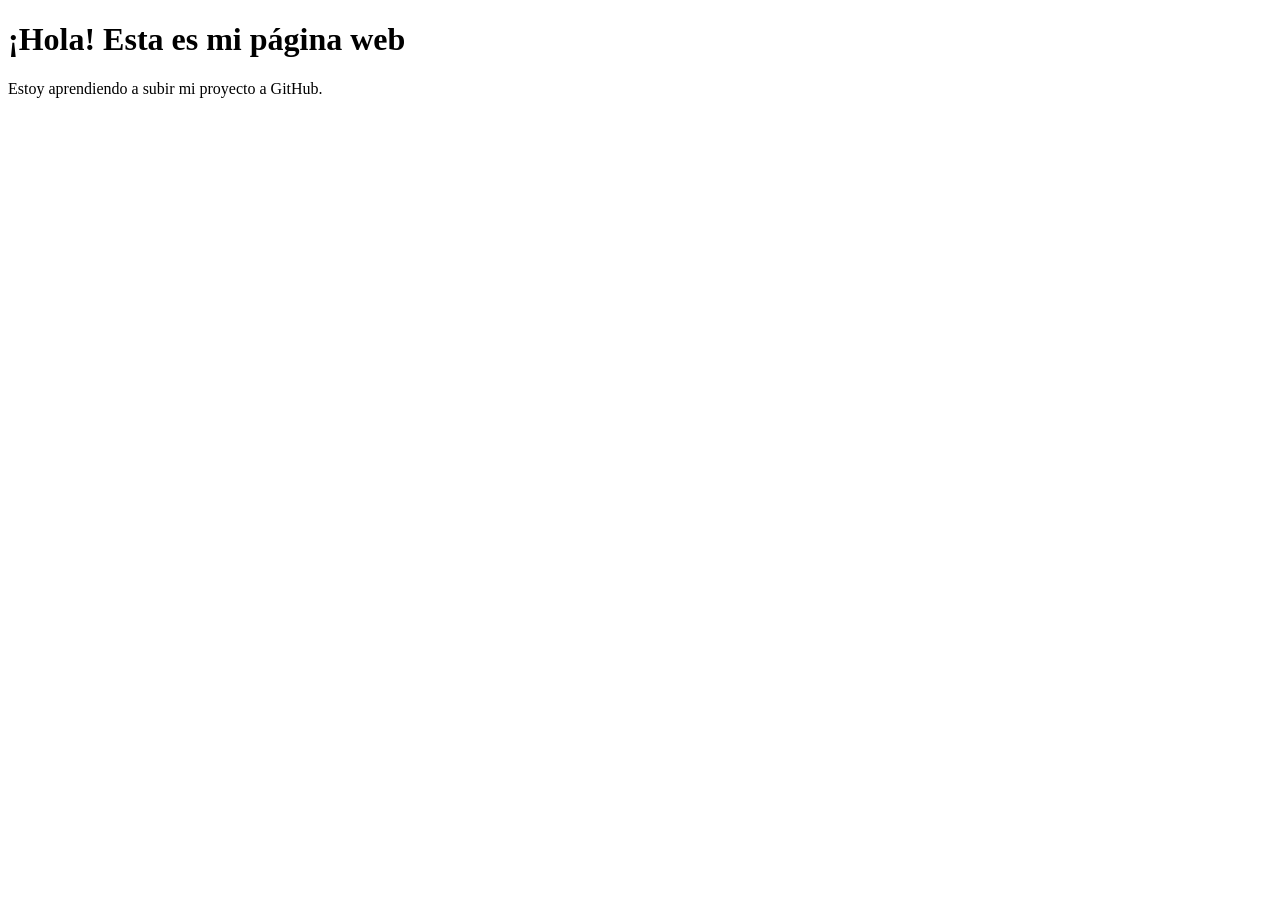
==== index.html @ be5f92dd "Add files via upload" ====
<!DOCTYPE html>
<html>
<head>
    <title>Mi primera página</title>
</head>
<body>
    <h1>¡Hola! Esta es mi página web</h1>
    <p>Estoy aprendiendo a subir mi proyecto a GitHub.</p>
</body>
</html>
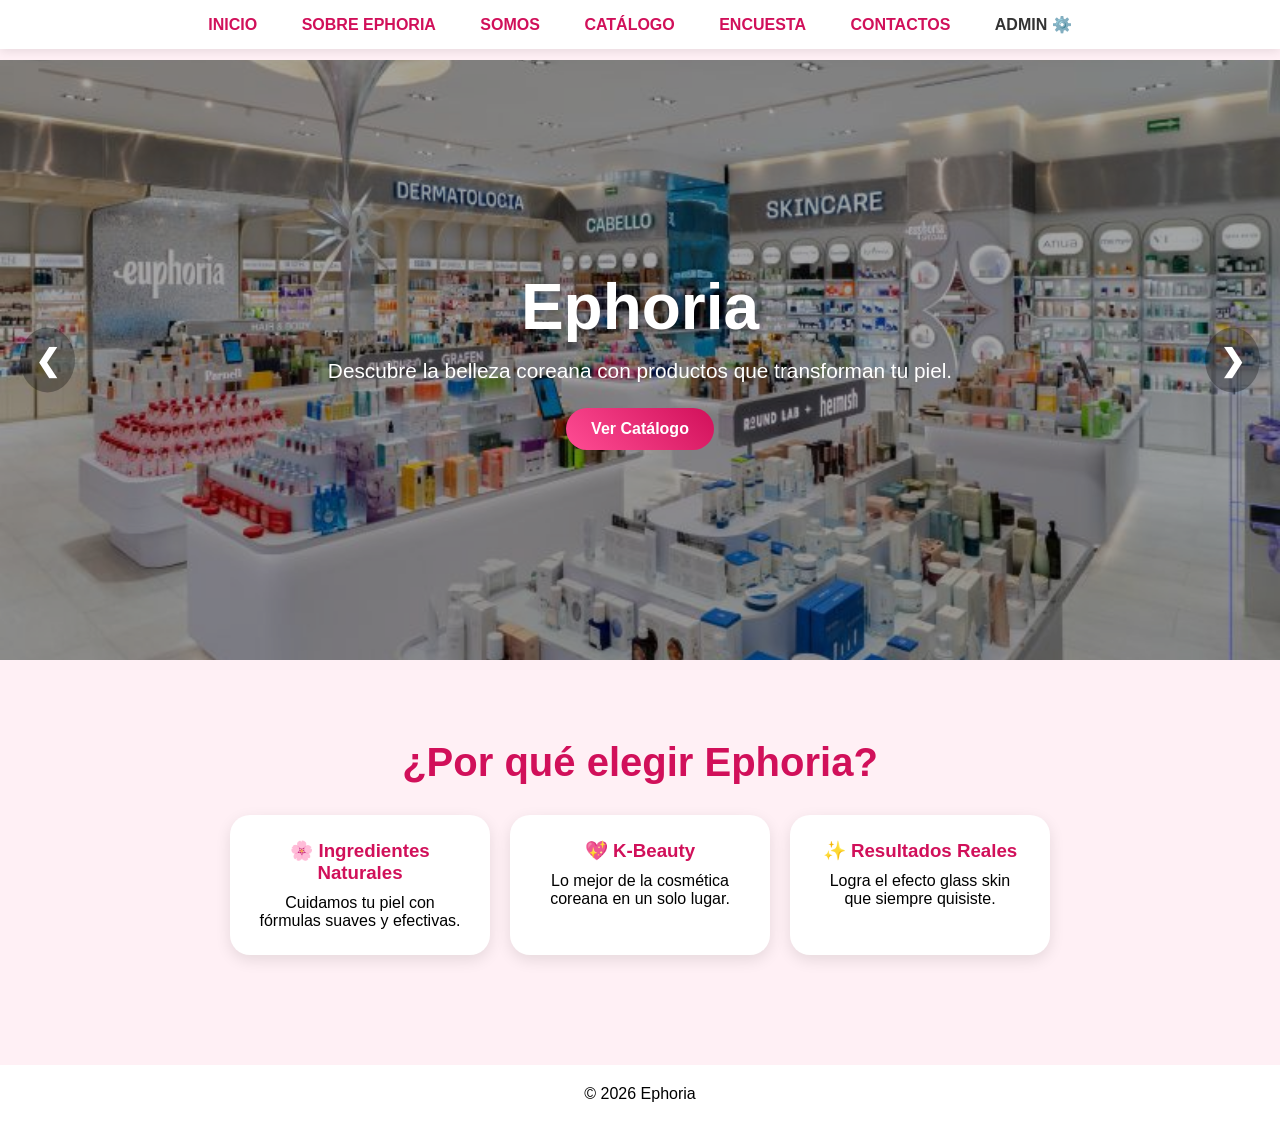
==== commit 5739370c: "Update index.html" ====
--- a/index.html
+++ b/index.html
@@ -1,10 +1,397 @@
 <!DOCTYPE html>
-<html>
+<html lang="es">
 <head>
-    <title>Mi primera página</title>
+    <meta charset="UTF-8">
+    <meta name="viewport" content="width=device-width, initial-scale=1.0">
+    <title>Ephoria - Inicio</title>
+
+    <style>
+
+        :root {
+            --rosa-principal: #ff4d94;
+            --rosa-claro: #fff0f5;
+            --rosa-acento: #d1105a;
+        }
+
+        * {
+            margin: 0;
+            padding: 0;
+            box-sizing: border-box;
+            font-family: 'Segoe UI', sans-serif;
+        }
+
+        body {
+            background: var(--rosa-claro);
+            overflow-x: hidden;
+        }
+
+        /* NAV */
+
+        nav {
+            background: white;
+            padding: 15px;
+            text-align: center;
+            position: fixed;
+            width: 100%;
+            top: 0;
+            box-shadow: 0 2px 10px rgba(0,0,0,0.1);
+            z-index: 1000;
+        }
+
+        nav a {
+            margin: 0 20px;
+            text-decoration: none;
+            color: var(--rosa-acento);
+            font-weight: bold;
+            text-transform: uppercase;
+            transition: 0.3s;
+        }
+
+        nav a:hover {
+            color: var(--rosa-principal);
+        }
+
+        /* SLIDER */
+
+        .slider {
+            position: relative;
+            width: 100%;
+            height: 600px;
+            overflow: hidden;
+            margin-top: 60px;
+        }
+
+        .slides {
+            display: none;
+            width: 100%;
+            height: 600px;
+            position: relative;
+        }
+
+        .slides img {
+            width: 100%;
+            height: 100%;
+            object-fit: cover;
+            filter: brightness(0.65);
+        }
+
+        /* TEXTO DEL SLIDER */
+
+        .contenido-slider {
+            position: absolute;
+            top: 50%;
+            left: 50%;
+            transform: translate(-50%, -50%);
+            text-align: center;
+            color: white;
+            width: 90%;
+        }
+
+        .contenido-slider h1 {
+            font-size: 4rem;
+            text-shadow: 2px 2px 10px rgba(0,0,0,0.4);
+        }
+
+        .contenido-slider p {
+            font-size: 1.3rem;
+            margin-top: 15px;
+        }
+
+        /* BOTÓN */
+
+        .btn {
+            display: inline-block;
+            margin-top: 25px;
+            padding: 12px 25px;
+            background: linear-gradient(45deg,var(--rosa-principal),var(--rosa-acento));
+            color: white;
+            border-radius: 30px;
+            text-decoration: none;
+            font-weight: bold;
+            transition: 0.3s;
+        }
+
+        .btn:hover {
+            transform: scale(1.08);
+        }
+
+        /* FLECHAS */
+
+        .prev,
+        .next {
+            cursor: pointer;
+            position: absolute;
+            top: 50%;
+            transform: translateY(-50%);
+            padding: 15px;
+            color: white;
+            font-size: 30px;
+            font-weight: bold;
+            background: rgba(0,0,0,0.3);
+            border-radius: 50%;
+            transition: 0.3s;
+            user-select: none;
+        }
+
+        .prev:hover,
+        .next:hover {
+            background: rgba(255,77,148,0.8);
+        }
+
+        .prev {
+            left: 20px;
+        }
+
+        .next {
+            right: 20px;
+        }
+
+        /* ANIMACIÓN */
+
+        .fade {
+            animation: fade 1s;
+        }
+
+        @keyframes fade {
+            from {
+                opacity: 0.5;
+            }
+            to {
+                opacity: 1;
+            }
+        }
+
+        /* INFO */
+
+        .info {
+            padding: 80px 10%;
+            text-align: center;
+        }
+
+        .info h2 {
+            color: var(--rosa-acento);
+            margin-bottom: 20px;
+            font-size: 2.5rem;
+        }
+
+        .cards {
+            display: flex;
+            gap: 20px;
+            justify-content: center;
+            flex-wrap: wrap;
+            margin-top: 30px;
+        }
+
+        .card {
+            background: white;
+            padding: 25px;
+            border-radius: 20px;
+            width: 260px;
+            box-shadow: 0 5px 15px rgba(0,0,0,0.1);
+            transition: 0.3s;
+        }
+
+        .card:hover {
+            transform: translateY(-8px);
+        }
+
+        .card h3 {
+            color: var(--rosa-acento);
+            margin-bottom: 10px;
+        }
+
+        /* FOOTER */
+
+        footer {
+            background: white;
+            padding: 20px;
+            text-align: center;
+            margin-top: 30px;
+        }
+
+        /* RESPONSIVE */
+
+        @media(max-width:768px){
+
+            nav a{
+                margin:0 8px;
+                font-size:12px;
+            }
+
+            .contenido-slider h1{
+                font-size:2.5rem;
+            }
+
+            .contenido-slider p{
+                font-size:1rem;
+            }
+
+            .slider,
+            .slides{
+                height:500px;
+            }
+
+        }
+
+    </style>
+
 </head>
+
 <body>
-    <h1>¡Hola! Esta es mi página web</h1>
-    <p>Estoy aprendiendo a subir mi proyecto a GitHub.</p>
+
+    <nav>
+        <a href="Ephoria.html">Inicio</a>
+        <a href="video.html">Sobre Ephoria</a>
+        <a href="somose.html">Somos</a>
+        <a href="cuadro.html">Catálogo</a>
+        <a href="encuesta.html">Encuesta</a>
+        <a href="index2.html">Contactos</a>
+        <a href="login.html" style="color: #333;">Admin ⚙️</a>
+    </nav>
+
+    <section class="slider">
+
+        <div class="slides fade">
+
+            <img src="../img/pagWeb.jpg">
+
+            <div class="contenido-slider">
+
+                <h1>Ephoria</h1>
+
+                <p>
+                    Descubre la belleza coreana con productos
+                    que transforman tu piel.
+                </p>
+
+                <a href="cuadro.html" class="btn">
+                    Ver Catálogo
+                </a>
+
+            </div>
+
+        </div>
+
+        <div class="slides fade">
+
+            <img src="../img/banner2.jpg">
+
+            <div class="contenido-slider">
+
+                <h1>Glass Skin</h1>
+
+                <p>
+                    Consigue una piel radiante con skincare coreano.
+                </p>
+
+                <a href="cuadro.html" class="btn">
+                    Explorar
+                </a>
+
+            </div>
+
+        </div>
+
+        <div class="slides fade">
+
+            <img src="../img/banner3.jpg">
+
+            <div class="contenido-slider">
+
+                <h1>K-Beauty</h1>
+
+                <p>
+                    Los mejores productos de belleza en un solo lugar.
+                </p>
+
+                <a href="cuadro.html" class="btn">
+                    Comprar
+                </a>
+
+            </div>
+
+        </div>
+
+        <a class="prev" onclick="cambiarSlide(-1)">❮</a>
+        <a class="next" onclick="cambiarSlide(1)">❯</a>
+
+    </section>
+
+    <section class="info">
+
+        <h2>¿Por qué elegir Ephoria?</h2>
+
+        <div class="cards">
+
+            <div class="card">
+                <h3>🌸 Ingredientes Naturales</h3>
+
+                <p>
+                    Cuidamos tu piel con fórmulas suaves y efectivas.
+                </p>
+            </div>
+
+            <div class="card">
+                <h3>💖 K-Beauty</h3>
+
+                <p>
+                    Lo mejor de la cosmética coreana en un solo lugar.
+                </p>
+            </div>
+
+            <div class="card">
+                <h3>✨ Resultados Reales</h3>
+
+                <p>
+                    Logra el efecto glass skin que siempre quisiste.
+                </p>
+            </div>
+
+        </div>
+
+    </section>
+
+    <footer>
+        <p>© 2026 Ephoria</p>
+    </footer>
+
+    <script>
+
+        let slideIndex = 1;
+
+        mostrarSlides(slideIndex);
+
+        function cambiarSlide(n){
+
+            mostrarSlides(slideIndex += n);
+
+        }
+
+        function mostrarSlides(n){
+
+            let slides =
+            document.getElementsByClassName("slides");
+
+            if(n > slides.length){
+                slideIndex = 1;
+            }
+
+            if(n < 1){
+                slideIndex = slides.length;
+            }
+
+            for(let i = 0; i < slides.length; i++){
+
+                slides[i].style.display = "none";
+
+            }
+
+            slides[slideIndex - 1].style.display = "block";
+
+        }
+
+    </script>
+
 </body>
-</html>+</html>
+
